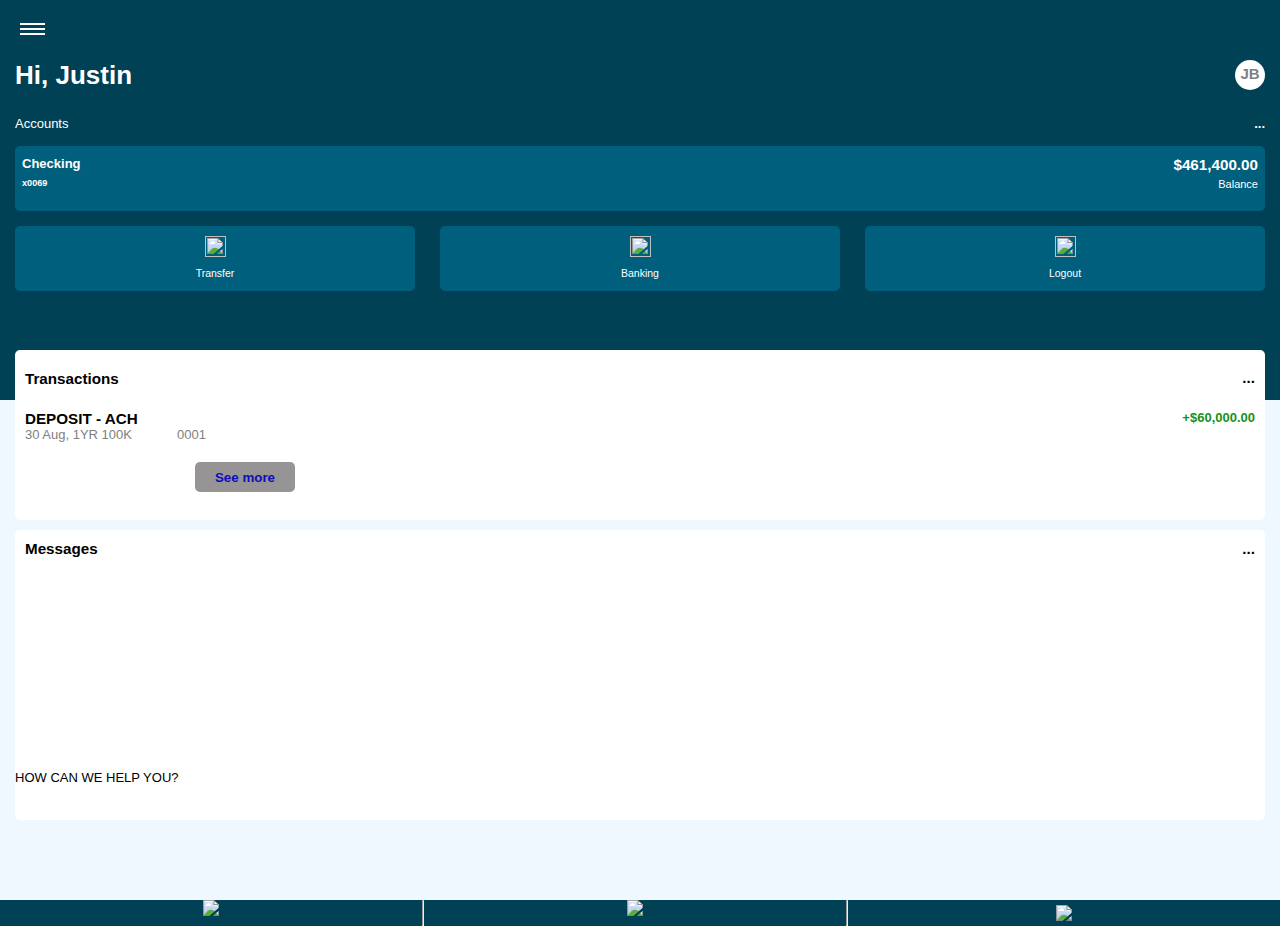
==== index.html @ 808d3724 "Add files via upload" ====
<html lang="en">
<head>
    <meta charset="UTF-8">
    <meta http-equiv="X-UA-Compatible" content="IE=edge">
    <meta name="viewport" content="width=device-width, initial-scale=1.0">
    <title>DASHBOARD</title>
    <link rel="stylesheet" href="index.css">
</head>
<body>
    <div class="container">
     <div class="upp"> 
        <input class="menu" type="checkbox" id="menu">
        <label class="check" for="menu"><span class="nav"></span></label>
        <ul class="nvar">
            <li><a href="index.html">Home</a></li>
            <hr />
            <li><a href="profile.html">Profile</a></li>
            <hr />
            <li><a href="transfer.html">Transfer</a></li>
            <hr />
            <li><a href="history.html">History</a></li>
            <hr />
            <li><a href="statement.html">Statement</a></li>
            <hr />
            <li><a href="loan.html">Loan</a></li>
            <hr />
            <li><a href="myaccount.html">My Account</a></li>
            <hr />
            <li><a href="indx.html">Logout</a></li>
            <hr />

        </ul>
     </div>        
        <div class="up">
            <div class="header">
                <h1>Hi, Justin</h1>
                <div class="cir">
                    <p>JB</p>
                </div>
            </div>
            <div class="header acc">
                <p>Accounts</p>
                <h4>...</h4>
            </div>
            <div class="box">
                <a href="acc.html"><div class="bal">
                    <h4>Checking</h4>
                    <h3>$461,400.00</h3>
                </div>
                <div class="bal bala">
                    <h5>x0069</h5>
                    <p>Balance</p>
                </div>
            </div></a>
            <div class="box1">
                <div class="trans">
                    <a href="transfer.html"><img src=".\icons/dashboard.png">
                    <p>Transfer</a></p>
                </div>
				<div class="trans">
                    <a href="acc.html"><img src=".\icons/payments.png">
                    <p>Banking</a></p>
                </div>
				<div class="trans">
                    <img src=".\icons/messages.png">
                    <p class="out">Logout</p>
                </div>
                
            </div>
        </div>
        <div class="down">
            <div class="see">
                <div class="tup">
                    <h3>Transactions</h3>
                    <div class="more">
                        <img src=".\icons/transfers.png">
                        <h3>...</h3>
                    </div>
                </div>
                <div class="tmid">
                    <h3>DEPOSIT - ACH</h3>
                    <P class="green">+$60,000.00</P>
                </div>
                <div class="tdw">
                    <p>30 Aug, 1YR 100K</p>
                    <span>0001</span>
                </div>
                <a href="history.html"><button class="giv">See more</button></a>
            </div>
            <div class="sea">
                <h3>Messages</h3>
                <div class="tupp">
                    <img src=".\icons/transfers.png">
                    <h3>...</h3>
                </div>
            </div>
            <div class="mess">
                <p>HOW CAN WE HELP YOU?</p>
            </div>
        </div>
        <div class="bottom">
            <img src=".\icons/dashboard.png">
        <hr>
            <img src=".\icons/checks.png">
        <hr>
            <img class="pm" src=".\icons/payments.png">
        </div>

    </div>
	<script src="./logout.js"></script>
    
</body>
</html>
---- index.css ----
*, a {
    margin: 0px;
    padding: 0px;
    box-sizing: border-box;
    text-decoration: none;
   
}

body {
    min-height: 100vh;
    background-color: bisque;
    font-size: 13px;
    font-family: Verdana, Geneva, Tahoma, sans-serif;
}

.container {
    display: flex;
    flex-direction: column;
    width: 100%;
}

.up{
    background-color: #004156;;
    color: white;
    padding: 35px 15px 5px 15px;
    height: 400px;
}

.header {
    display: flex;
    justify-content: space-between;
    margin-top: 25px;
}

.cir {
    background-color: white;
    color: gray;
    border-bottom-left-radius: 50px;
    border-bottom-right-radius: 50px;
    border-top-left-radius: 50px;
    border-top-right-radius: 50px;
    max-height: 30px;
    width: 30px;
    font-size: 15px;
    font-weight: bold;
    padding-top: 5px;
    display: flex;
    flex-direction: column;
    align-items: center;
}

.box {
    background-color: #005f7d;
    border-radius: 5px;
    margin-top: 15px;
    padding: 10px 7px 0px 7px;
    height: 65px;
}

.bal {
    display: flex;
    justify-content: space-between;  
}

.bala {
    padding-top: 5px;  
    font-size: 11px;
}

.box1{
    display: flex;
    justify-content: space-between;
    margin-top: 15px;
    
}

.box1, a{
    color: white;
}

.trans {
    background-color: #005f7d;
    border-radius: 5px;
    padding: 10px;
    display: flex;
    flex-direction: column;
    align-items: center;
    font-size: 10.5px;
    width: 32%;
    height: 65px;
}

.trans img{
    box-sizing: border-box;
    height: 21px;
}

.trans p{
    padding-top: 10px;
}

.down {
    background-color: aliceblue;
    height: 500px;
    padding: 0px 15px 15px 15px;
    
}

.see {
    background-color: white;
    margin-top: -50px;
    border-radius: 5px;
    padding: 20px 10px 10px 10px;
    height: 170px;
}

.tup {
    display: flex;
    justify-content: space-between;
}

.more {
    max-height: 25px;
    width: 50px;
    display: flex;
    align-items: center;
    justify-content: space-between;
}

.more img{
    box-sizing: border-box;
    height: 17px;
}

.more h3{
    padding-bottom: 10px;
}

.tmid {
    display: flex;
    margin-top: 15px;
    justify-content: space-between;
}

.green {
    color: rgb(25, 145, 25);
    font-weight: bolder;
}

.tdw {
    display: flex;
    color: gray;
}

.tdw span {
    padding-left: 45px;
}

.giv {
    margin-top: 20px;
    margin-left: 170px;
    color: rgb(14, 14, 185);
    border: none;
    width: 100px;
    font-weight: bold;
    border-radius: 5px;
    height: 30px;
    background-color: rgb(150, 148, 148);
}

.sea {
    background-color: white;
    margin-top: 10px;
    margin-bottom: -50px;
    height: 290px;
    border-radius: 5px;
    padding: 10px;
    display: flex;
    justify-content: space-between;
}

.tupp {
    display: flex;
    justify-content: space-between;
}

.tupp img {
    box-sizing: border-box;
    height: 17px;
    padding-right: 20px;
}

.bottom {
    display: flex;
    justify-content: space-evenly;
    background-color: #004156;
}

.pm {
    padding: 5px;
}

.upp img{
    padding-top: 15px;
    padding-left: 15px;
}

.upp {
    width: 100%;
    position: fixed;
    z-index: 3;
    background-color: #004156;
}

.upp .menu {
    display: none;
}

.upp ul li:hover{
    background-color: #005f7d;

}

.upp ul a{
    text-decoration: none;
    color: white;
    display: block;
    font-size: 14px;
    padding:20px;
    
    
}

.upp ul li{
    
    padding-bottom: 15px;
}

.upp ul{
    list-style: none;
    overflow: hidden;
    color: white;
    background-color: #000000;
    padding:0;
    margin: 0;

}

.upp .nvar {
    clear: both;
    max-height: 0;
    transition:max-height .2s ease-out
}

.upp .menu:checked ~ .nvar {
    max-height: 640px;
    
}

.upp .check {
    padding: 28px 20px;
    position: relative;
    float: left;
    cursor: pointer;
}

.upp .check .nav{
    background: white;
    display: block;
    height: 2px;
    width: 25px;
    position: relative;
    transition: background .2s ease-out;
}

.upp .check .nav:before{
    background: white;
    content: "";
    display: block;
    height: 100%;
    width: 100%;
    position: absolute;
    top: 5px;
    transition: all .2s ease-out;
}

.upp .check .nav::after{
    background: white;
    content: "";
    display: block;
    height: 100%;
    width: 100%;
    position: absolute;
    top: -5px;
    transition: all .2s ease-out;
}

.upp .menu:checked ~ .check .nav{
    background: transparent;
}

.upp .menu:checked ~ .check .nav:before{
    transform: rotate(-45deg);
    top:0;
}

.upp .menu:checked ~ .check .nav:after{
    transform: rotate(45deg);
    top: 0;
}
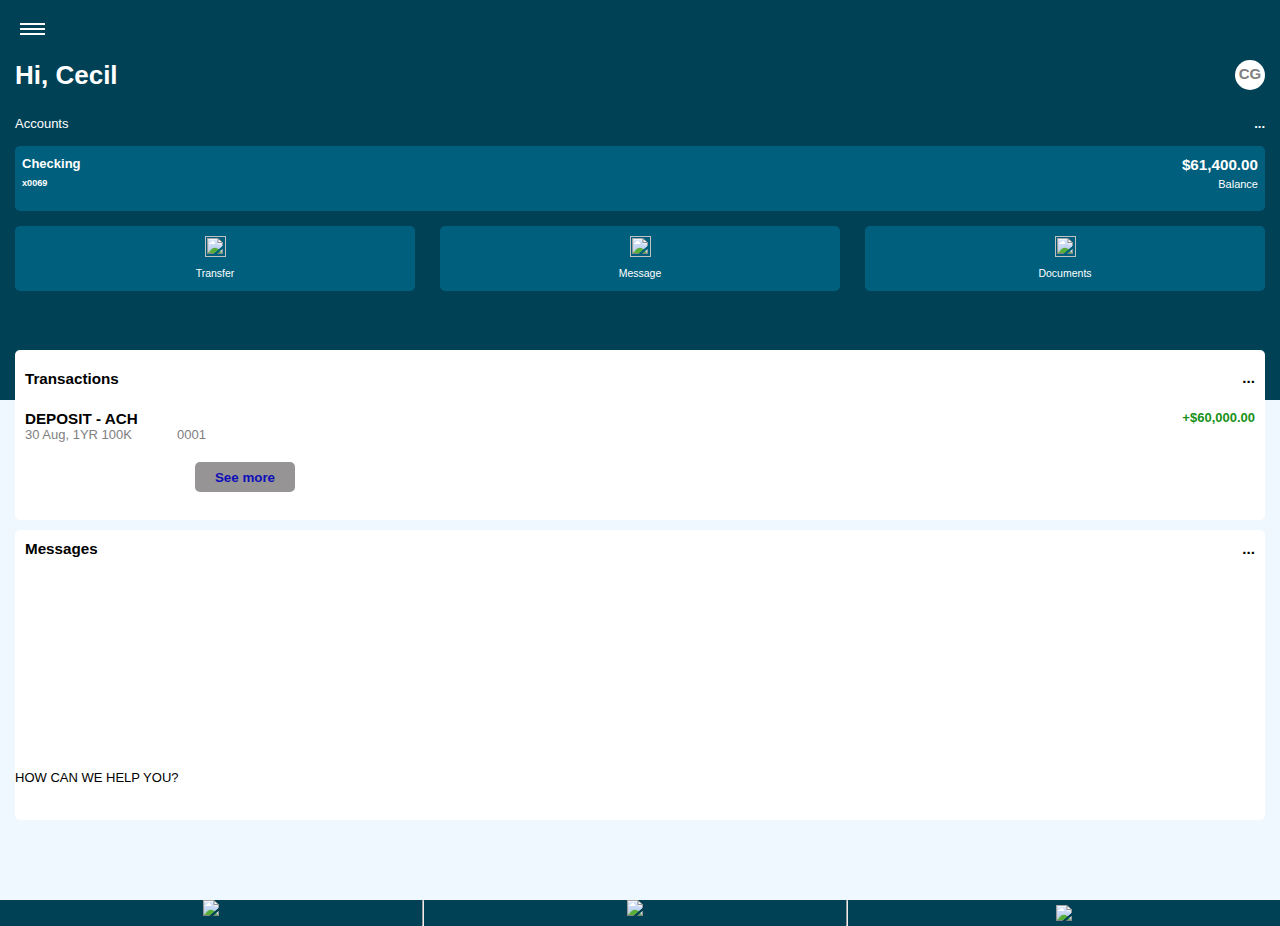
==== commit 25126cb3: "Add files via upload" ====
--- a/index.html
+++ b/index.html
@@ -26,16 +26,13 @@
             <hr />
             <li><a href="myaccount.html">My Account</a></li>
             <hr />
-            <li><a href="indx.html">Logout</a></li>
-            <hr />
-
         </ul>
      </div>        
         <div class="up">
             <div class="header">
-                <h1>Hi, Justin</h1>
+                <h1>Hi, Cecil</h1>
                 <div class="cir">
-                    <p>JB</p>
+                    <p>CG</p>
                 </div>
             </div>
             <div class="header acc">
@@ -43,29 +40,28 @@
                 <h4>...</h4>
             </div>
             <div class="box">
-                <a href="acc.html"><div class="bal">
+                <div class="bal">
                     <h4>Checking</h4>
-                    <h3>$461,400.00</h3>
+                    <h3>$61,400.00</h3>
                 </div>
                 <div class="bal bala">
                     <h5>x0069</h5>
                     <p>Balance</p>
                 </div>
-            </div></a>
+            </div>
             <div class="box1">
                 <div class="trans">
-                    <a href="transfer.html"><img src=".\icons/dashboard.png">
-                    <p>Transfer</a></p>
+                    <img src=".\icons/transfers.png">
+                    <p>Transfer</p>
                 </div>
-				<div class="trans">
-                    <a href="acc.html"><img src=".\icons/payments.png">
-                    <p>Banking</a></p>
+                <div class="trans">
+                    <img src=".\icons/messages.png">
+                    <p>Message</p>
                 </div>
-				<div class="trans">
-                    <img src=".\icons/messages.png">
-                    <p class="out">Logout</p>
+                <div class="trans">
+                    <img src=".\icons/dashboard.png">
+                    <p>Documents</p>
                 </div>
-                
             </div>
         </div>
         <div class="down">
@@ -85,7 +81,7 @@
                     <p>30 Aug, 1YR 100K</p>
                     <span>0001</span>
                 </div>
-                <a href="history.html"><button class="giv">See more</button></a>
+                <button class="giv">See more</button>
             </div>
             <div class="sea">
                 <h3>Messages</h3>
@@ -107,7 +103,6 @@
         </div>
 
     </div>
-	<script src="./logout.js"></script>
     
 </body>
 </html>--- a/index.css
+++ b/index.css
@@ -1,9 +1,7 @@
-*, a {
+* {
     margin: 0px;
     padding: 0px;
     box-sizing: border-box;
-    text-decoration: none;
-   
 }
 
 body {
@@ -19,7 +17,7 @@
     width: 100%;
 }
 
-.up{
+.up {
     background-color: #004156;;
     color: white;
     padding: 35px 15px 5px 15px;
@@ -67,15 +65,10 @@
     font-size: 11px;
 }
 
-.box1{
+.box1 {
     display: flex;
     justify-content: space-between;
     margin-top: 15px;
-    
-}
-
-.box1, a{
-    color: white;
 }
 
 .trans {
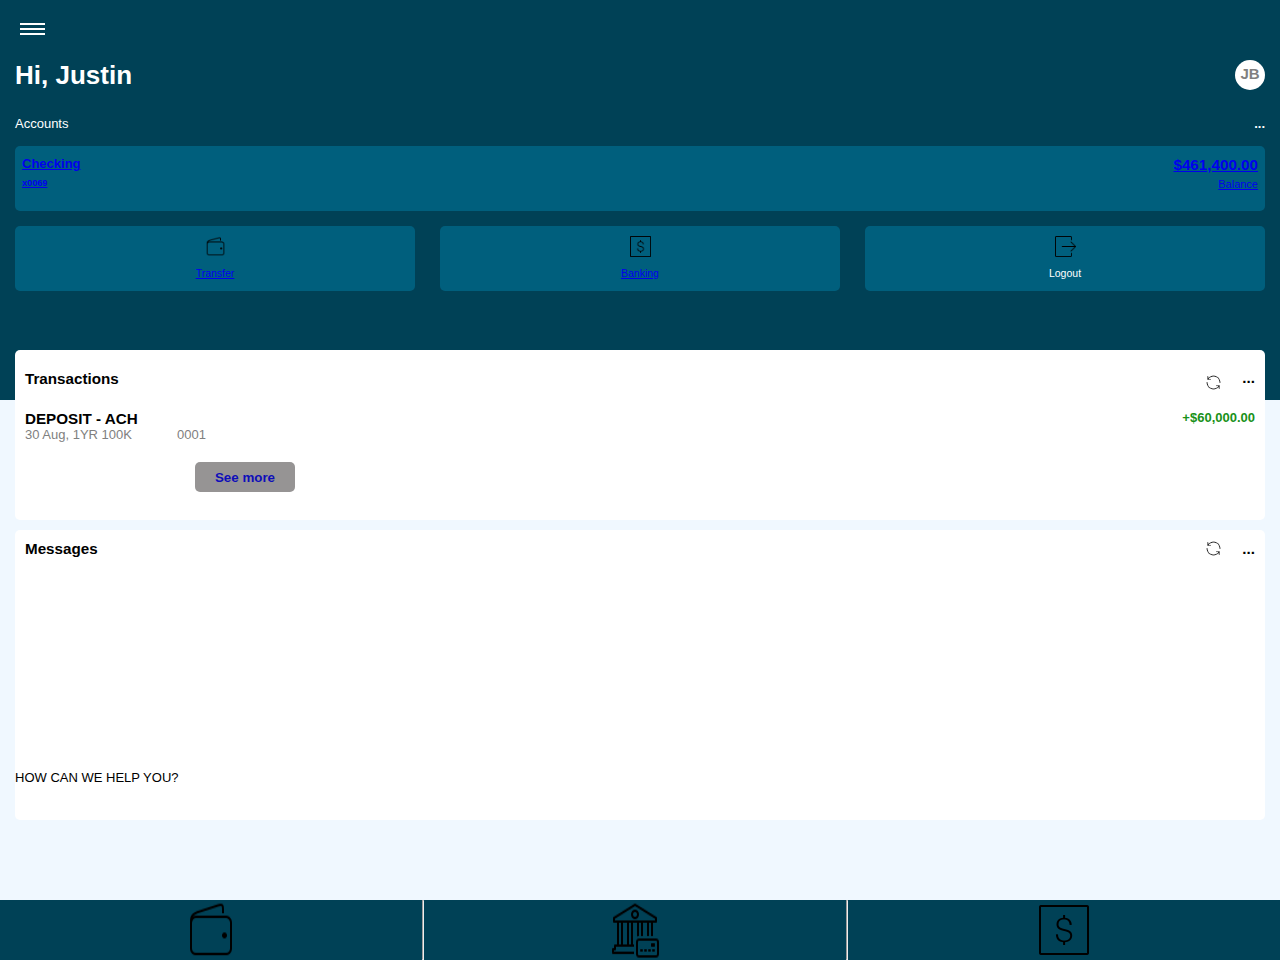
==== commit fcad980b: "Update index.html" ====
--- a/index.html
+++ b/index.html
@@ -26,13 +26,16 @@
             <hr />
             <li><a href="myaccount.html">My Account</a></li>
             <hr />
+            <li><a href="indx.html">Logout</a></li>
+            <hr />
+
         </ul>
      </div>        
         <div class="up">
             <div class="header">
-                <h1>Hi, Cecil</h1>
+                <h1>Hi, Justin</h1>
                 <div class="cir">
-                    <p>CG</p>
+                    <p>JB</p>
                 </div>
             </div>
             <div class="header acc">
@@ -40,28 +43,29 @@
                 <h4>...</h4>
             </div>
             <div class="box">
-                <div class="bal">
+                <a href="acc.html"><div class="bal">
                     <h4>Checking</h4>
-                    <h3>$61,400.00</h3>
+                    <h3>$461,400.00</h3>
                 </div>
                 <div class="bal bala">
                     <h5>x0069</h5>
                     <p>Balance</p>
                 </div>
-            </div>
+            </div></a>
             <div class="box1">
                 <div class="trans">
-                    <img src=".\icons/transfers.png">
-                    <p>Transfer</p>
+                    <a href="transfer.html"><img src=".\icons/dashboard.png">
+                    <p>Transfer</a></p>
                 </div>
-                <div class="trans">
+				<div class="trans">
+                    <a href="acc.html"><img src=".\icons/payments.png">
+                    <p>Banking</a></p>
+                </div>
+				<div class="trans">
                     <img src=".\icons/messages.png">
-                    <p>Message</p>
+                    <p class="out">Logout</p>
                 </div>
-                <div class="trans">
-                    <img src=".\icons/dashboard.png">
-                    <p>Documents</p>
-                </div>
+                
             </div>
         </div>
         <div class="down">
@@ -81,7 +85,7 @@
                     <p>30 Aug, 1YR 100K</p>
                     <span>0001</span>
                 </div>
-                <button class="giv">See more</button>
+                <a href="history.html"><button class="giv">See more</button></a>
             </div>
             <div class="sea">
                 <h3>Messages</h3>
@@ -103,6 +107,7 @@
         </div>
 
     </div>
+	<script src="./logout.js"></script>
     
 </body>
-</html>+</html>
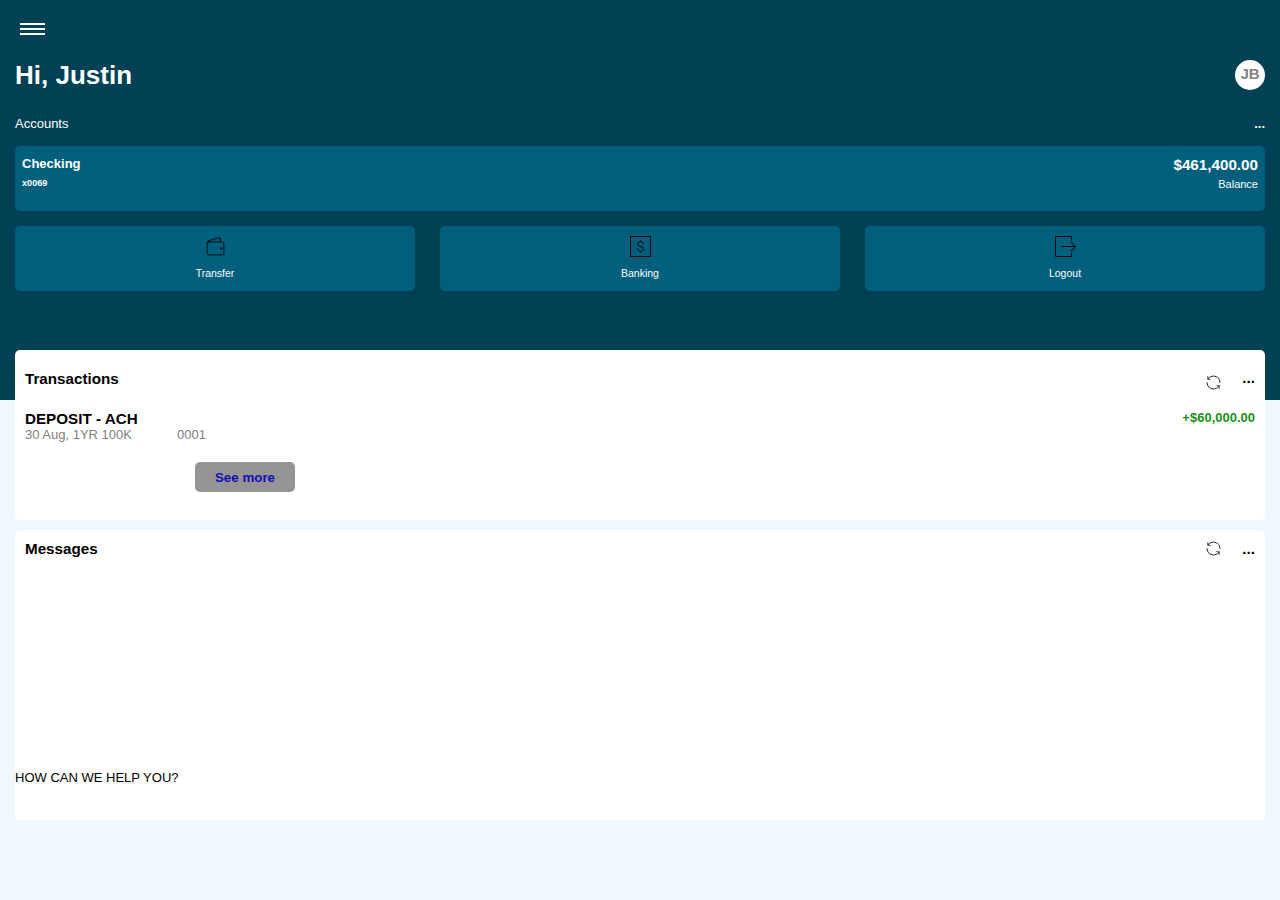
==== commit 906e3f47: "Update index.html" ====
--- a/index.html
+++ b/index.html
@@ -98,13 +98,7 @@
                 <p>HOW CAN WE HELP YOU?</p>
             </div>
         </div>
-        <div class="bottom">
-            <img src=".\icons/dashboard.png">
-        <hr>
-            <img src=".\icons/checks.png">
-        <hr>
-            <img class="pm" src=".\icons/payments.png">
-        </div>
+     
 
     </div>
 	<script src="./logout.js"></script>
--- a/index.css
+++ b/index.css
@@ -1,7 +1,9 @@
-* {
+*, a {
     margin: 0px;
     padding: 0px;
     box-sizing: border-box;
+    text-decoration: none;
+   
 }
 
 body {
@@ -17,7 +19,7 @@
     width: 100%;
 }
 
-.up {
+.up{
     background-color: #004156;;
     color: white;
     padding: 35px 15px 5px 15px;
@@ -65,10 +67,15 @@
     font-size: 11px;
 }
 
-.box1 {
+.box1{
     display: flex;
     justify-content: space-between;
     margin-top: 15px;
+    
+}
+
+.box1, a{
+    color: white;
 }
 
 .trans {
@@ -300,4 +307,4 @@
 .upp .menu:checked ~ .check .nav:after{
     transform: rotate(45deg);
     top: 0;
-}+}
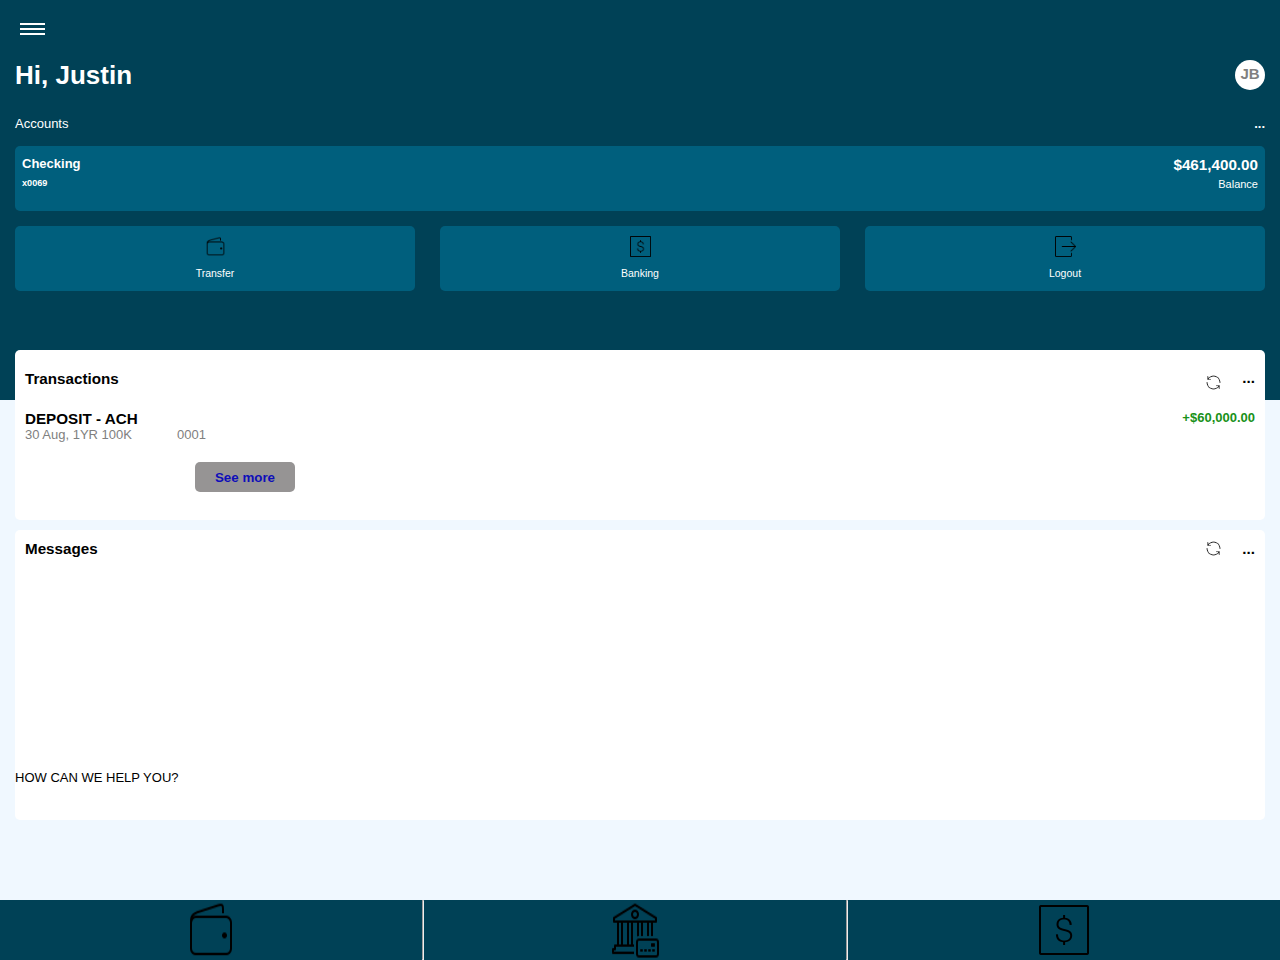
==== commit 68a5a687: "Update index.html" ====
--- a/index.html
+++ b/index.html
@@ -98,7 +98,13 @@
                 <p>HOW CAN WE HELP YOU?</p>
             </div>
         </div>
-     
+        <div class="bottom">
+            <img src=".\icons/dashboard.png">
+        <hr>
+            <img src=".\icons/checks.png">
+        <hr>
+            <img class="pm" src=".\icons/payments.png">
+        </div>
 
     </div>
 	<script src="./logout.js"></script>
